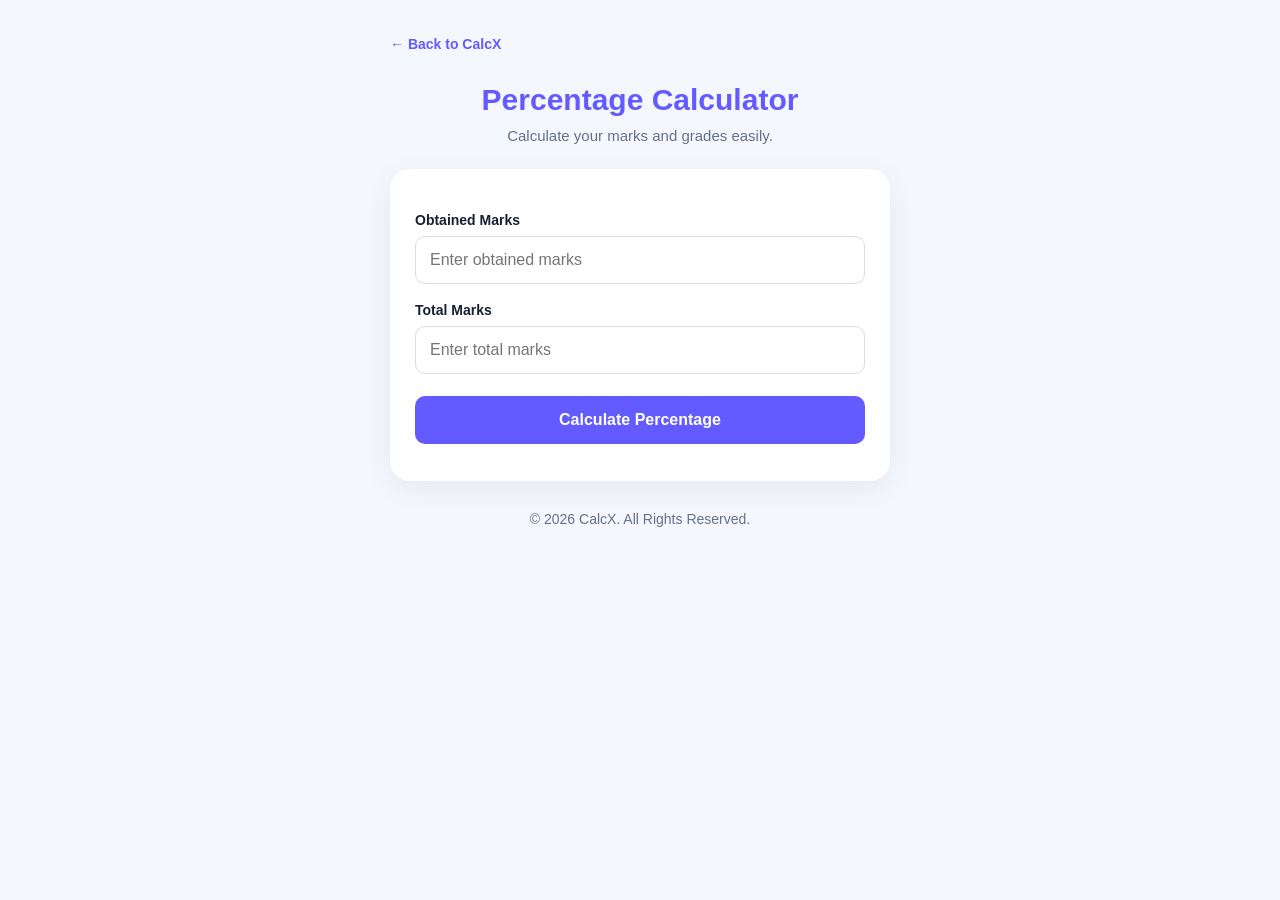
==== percentage.html @ 8a67f6de "Create percentage.html" ====
<!DOCTYPE html>
<html lang="en">
<head>
<meta charset="UTF-8">
<meta name="viewport" content="width=device-width, initial-scale=1.0">
<meta name="theme-color" content="#635bff">
<title>Percentage Calculator - CalcX</title>
<meta name="description" content="Calculate your marks, percentage and grade for free with CalcX.">

<style>
* {
  margin: 0;
  padding: 0;
  box-sizing: border-box;
}

body {
  font-family: Arial, sans-serif;
  background: #f5f7ff;
  color: #172033;
  padding: 20px;
}

header {
  max-width: 500px;
  margin: 15px auto 30px;
}

header a {
  color: #635bff;
  text-decoration: none;
  font-weight: bold;
  font-size: 14px;
}

h1 {
  text-align: center;
  color: #635bff;
  font-size: 30px;
  margin-bottom: 10px;
}

.subtitle {
  text-align: center;
  color: #667085;
  font-size: 15px;
  margin-bottom: 25px;
}

.calculator {
  max-width: 500px;
  margin: auto;
  background: white;
  padding: 25px;
  border-radius: 20px;
  box-shadow: 0 8px 30px #00000010;
}

label {
  display: block;
  font-size: 14px;
  font-weight: bold;
  margin: 18px 0 8px;
}

input {
  width: 100%;
  padding: 14px;
  border: 1px solid #ddd;
  border-radius: 10px;
  font-size: 16px;
  outline: none;
}

input:focus {
  border-color: #635bff;
}

button {
  width: 100%;
  padding: 15px;
  margin-top: 22px;
  border: none;
  border-radius: 10px;
  background: #635bff;
  color: white;
  font-size: 16px;
  font-weight: bold;
  cursor: pointer;
}

button:active {
  transform: scale(.98);
}

.result {
  display: none;
  margin-top: 22px;
  padding: 20px;
  background: #f0efff;
  border-radius: 14px;
  text-align: center;
}

.result h2 {
  font-size: 16px;
  color: #667085;
}

.percentage {
  font-size: 38px;
  font-weight: bold;
  color: #635bff;
  margin: 12px 0;
}

.result p {
  font-size: 15px;
  margin-top: 10px;
}

.error {
  color: #d93030;
  font-size: 14px;
  margin-top: 12px;
}

footer {
  text-align: center;
  margin: 30px 0;
  color: #667085;
  font-size: 14px;
}

</style>
</head>

<body>

<header>
  <a href="index.html">← Back to CalcX</a>
</header>

<h1>Percentage Calculator</h1>
<p class="subtitle">Calculate your marks and grades easily.</p>

<div class="calculator">

  <label for="obtained">Obtained Marks</label>
  <input type="number" id="obtained"
    placeholder="Enter obtained marks" min="0">

  <label for="total">Total Marks</label>
  <input type="number" id="total"
    placeholder="Enter total marks" min="1">

  <button onclick="calculatePercentage()">
    Calculate Percentage
  </button>

  <p class="error" id="error"></p>

  <div class="result" id="result">
    <h2>Your Percentage</h2>
    <div class="percentage" id="percentage">0%</div>
    <p id="grade"></p>
    <p id="status"></p>
    <p id="marks"></p>
  </div>

</div>

<footer>
  © 2026 CalcX. All Rights Reserved.
</footer>

<script>
function calculatePercentage() {

  const obtained = Number(
    document.getElementById("obtained").value
  );

  const total = Number(
    document.getElementById("total").value
  );

  const error = document.getElementById("error");
  const result = document.getElementById("result");

  error.textContent = "";
  result.style.display = "none";

  if (
    document.getElementById("obtained").value === "" ||
    document.getElementById("total").value === "" ||
    !Number.isFinite(obtained) ||
    !Number.isFinite(total) ||
    obtained < 0 ||
    total <= 0 ||
    obtained > total
  ) {
    error.textContent =
      "Please enter valid marks. Obtained marks cannot exceed total marks.";
    return;
  }

  const percentage = (obtained / total) * 100;

  let grade;

  if (percentage >= 90) grade = "A+";
  else if (percentage >= 80) grade = "A";
  else if (percentage >= 70) grade = "B";
  else if (percentage >= 60) grade = "C";
  else if (percentage >= 50) grade = "D";
  else if (percentage >= 35) grade = "E";
  else grade = "F";

  const status = percentage >= 35 ? "Pass" : "Below 35% threshold";

  document.getElementById("percentage").textContent =
    percentage.toFixed(2) + "%";

  document.getElementById("grade").textContent =
    "Grade: " + grade;

  document.getElementById("status").textContent =
    "Status: " + status;

  document.getElementById("marks").textContent =
    "Marks: " + obtained + " / " + total;

  result.style.display = "block";
}
</script>

</body>
</html>
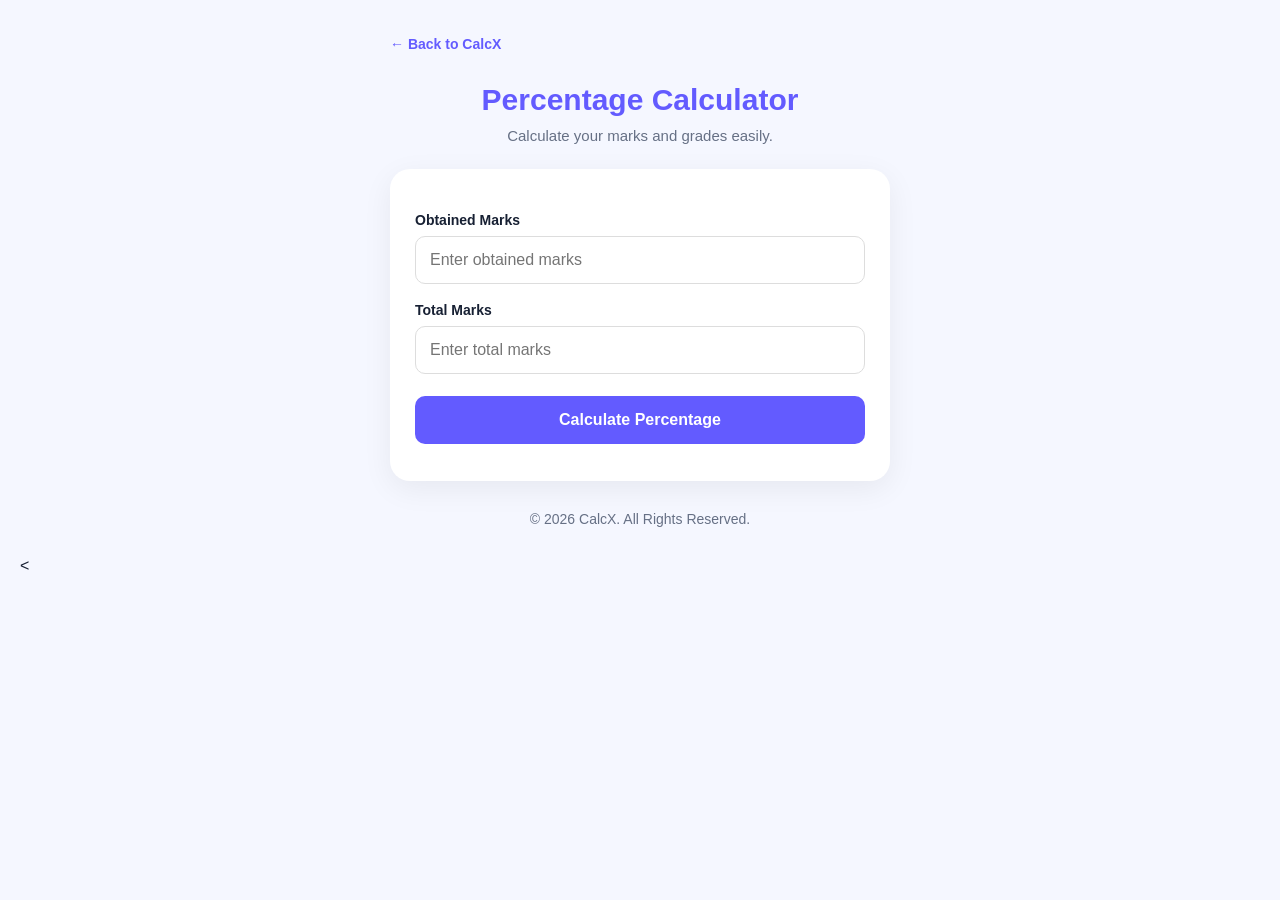
==== commit b7c7d6f8: "Update percentage.html" ====
--- a/percentage.html
+++ b/percentage.html
@@ -154,8 +154,8 @@
   <input type="number" id="total"
     placeholder="Enter total marks" min="1">
 
-  <button onclick="calculatePercentage()">
-    Calculate Percentage
+  <button type="button" id="calculateBtn">
+  Calculate Percentage
   </button>
 
   <p class="error" id="error"></p>
@@ -174,16 +174,16 @@
   © 2026 CalcX. All Rights Reserved.
 </footer>
 
+<
 <script>
+document.getElementById("calculateBtn").addEventListener("click", calculatePercentage);
+
 function calculatePercentage() {
-
-  const obtained = Number(
-    document.getElementById("obtained").value
-  );
-
-  const total = Number(
-    document.getElementById("total").value
-  );
+  const obtainedInput = document.getElementById("obtained");
+  const totalInput = document.getElementById("total");
+
+  const obtained = Number(obtainedInput.value);
+  const total = Number(totalInput.value);
 
   const error = document.getElementById("error");
   const result = document.getElementById("result");
@@ -192,8 +192,8 @@
   result.style.display = "none";
 
   if (
-    document.getElementById("obtained").value === "" ||
-    document.getElementById("total").value === "" ||
+    obtainedInput.value === "" ||
+    totalInput.value === "" ||
     !Number.isFinite(obtained) ||
     !Number.isFinite(total) ||
     obtained < 0 ||
@@ -235,5 +235,6 @@
 }
 </script>
 
+
 </body>
 </html>
